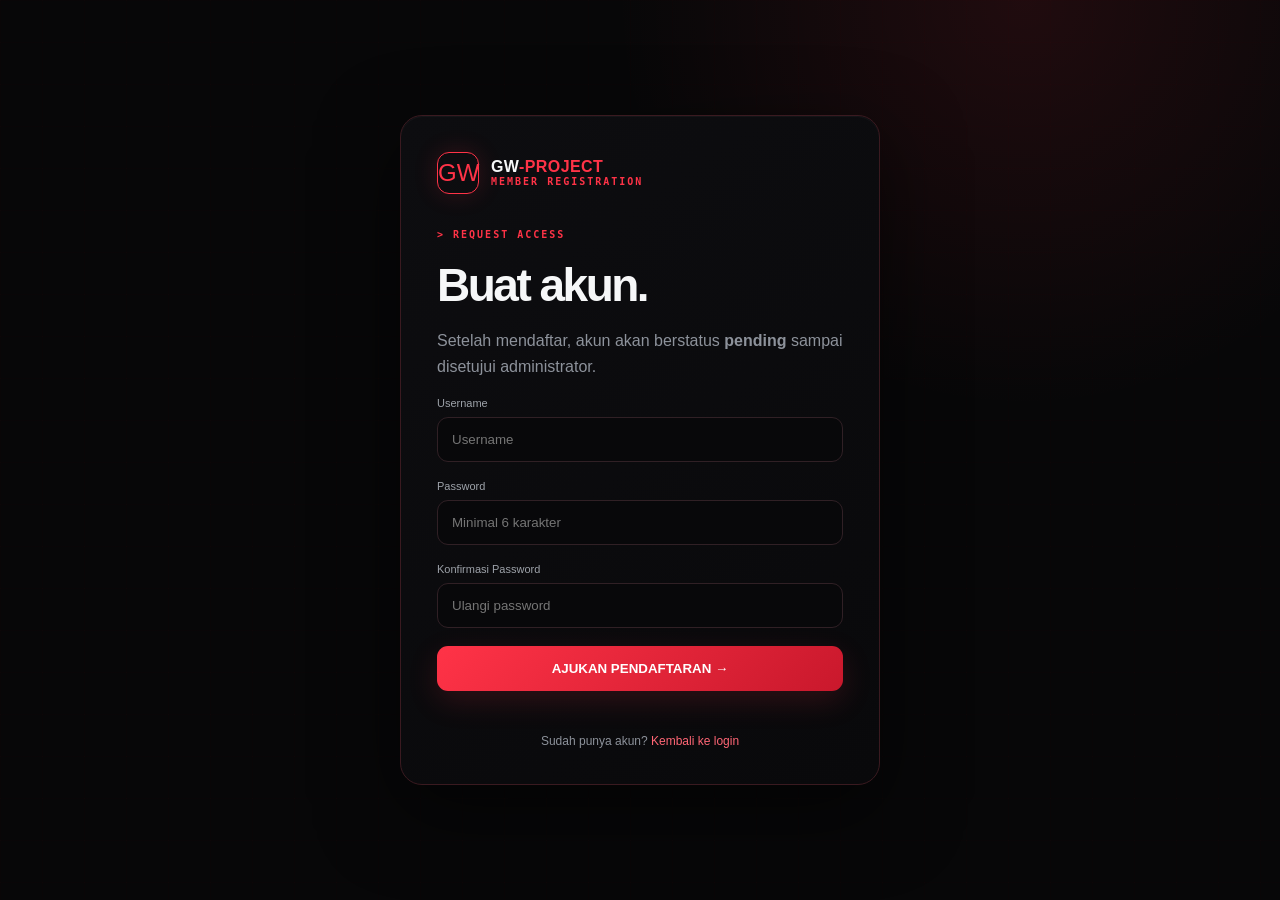
==== daftar.html @ 44c8bc37 "Add registration page with pending approval workflow" ====
<!doctype html><html lang="id"><head><meta charset="utf-8"><meta name="viewport" content="width=device-width,initial-scale=1"><title>GW-PROJECT — Daftar</title><link rel="stylesheet" href="style.css"></head><body class="login-page"><div class="grid"></div><main class="login-card"><div class="brand"><div class="brand-icon">GW</div><div><div class="brand-name">GW<span>-PROJECT</span></div><div class="brand-sub">MEMBER REGISTRATION</div></div></div><div class="eyebrow">&gt; REQUEST ACCESS</div><h1>Buat akun.</h1><p>Setelah mendaftar, akun akan berstatus <b>pending</b> sampai disetujui administrator.</p><form id="registerForm"><label>Username<input id="username" required minlength="3" maxlength="30" placeholder="Username"></label><label>Password<input id="password" type="password" required minlength="6" placeholder="Minimal 6 karakter"></label><label>Konfirmasi Password<input id="confirm" type="password" required minlength="6" placeholder="Ulangi password"></label><button class="login-btn">AJUKAN PENDAFTARAN →</button><div id="msg" class="error"></div></form><div class="auth-link">Sudah punya akun? <a href="login.html">Kembali ke login</a></div></main><script>document.getElementById('registerForm').addEventListener('submit',e=>{e.preventDefault();const username=document.getElementById('username').value.trim();const password=document.getElementById('password').value;const confirm=document.getElementById('confirm').value;const msg=document.getElementById('msg');let users=JSON.parse(localStorage.getItem('gw_users')||'[]');if(password!==confirm){msg.textContent='Konfirmasi password tidak cocok.';return}if(users.some(x=>x.username.toLowerCase()===username.toLowerCase())||username.toLowerCase()==='admin'){msg.textContent='Username sudah digunakan.';return}users.push({username,password,status:'pending',createdAt:new Date().toISOString()});localStorage.setItem('gw_users',JSON.stringify(users));alert('Pendaftaran berhasil. Tunggu persetujuan admin.');location.href='login.html'});</script></body></html>
---- style.css ----
:root{--bg:#070708;--panel:#0e0e11;--panel2:#141419;--line:#2b171b;--red:#ff3347;--red2:#ff6675;--text:#f6f7f8;--muted:#8d929b;--success:#35d07f;--shadow:0 25px 80px rgba(0,0,0,.55)}*{box-sizing:border-box}html{scroll-behavior:smooth}body{margin:0;background:radial-gradient(circle at 80% 0%,rgba(255,51,71,.10),transparent 30%),var(--bg);color:var(--text);font-family:Inter,Arial,sans-serif;min-height:100vh}.grid{position:fixed;inset:0;opacity:.12;pointer-events:none;background-image:linear-gradient(rgba(255,51,71,.10) 1px,transparent 1px),linear-gradient(90deg,rgba(255,51,71,.10) 1px,transparent 1px);background-size:42px 42px}.brand{display:flex;align-items:center;gap:12px}.brand-icon{width:42px;height:42px;border:1px solid var(--red);border-radius:12px;display:grid;place-items:center;color:var(--red);font-size:24px;box-shadow:0 0 24px rgba(255,51,71,.16)}.brand-name{font-weight:900;letter-spacing:.4px}.brand-name span{color:var(--red)}.brand-sub,.eyebrow{font:700 10px monospace;letter-spacing:2px;color:var(--red)}.eyebrow{margin-top:35px}.login-page{min-height:100vh;display:grid;place-items:center;padding:24px}.login-card{position:relative;width:min(480px,100%);padding:36px;border:1px solid #3a1a20;background:linear-gradient(145deg,#0d0d10,#09090b);border-radius:22px;box-shadow:var(--shadow)}.login-card:before{content:"";position:absolute;inset:0;border-radius:22px;pointer-events:none;box-shadow:inset 0 1px rgba(255,255,255,.03)}.login-card h1{font-size:46px;letter-spacing:-2.5px;margin:18px 0 8px}.login-card p{color:var(--muted);line-height:1.6}.login-card label{display:block;color:#9ea3aa;font-size:11px;margin:18px 0}.login-card input{display:block;width:100%;margin-top:8px;padding:14px;border:1px solid #302025;background:#08080a;color:#fff;border-radius:11px;outline:none}.login-card input:focus{border-color:var(--red);box-shadow:0 0 0 3px rgba(255,51,71,.08)}.login-btn,.primary-btn{width:100%;padding:15px;border:0;border-radius:11px;background:linear-gradient(135deg,var(--red),#c9182c);color:#fff;font-weight:900;cursor:pointer;box-shadow:0 10px 30px rgba(255,51,71,.15)}.secondary-btn{display:inline-block;padding:12px 16px;border:1px solid var(--line);border-radius:10px;color:#dfe2e5;text-decoration:none;background:#101014}.error{color:#ff7885;font-size:11px;margin-top:10px;min-height:15px}.demo{margin-top:20px;padding:12px;border:1px solid #302025;color:#737982;font:10px/1.6 monospace}.demo b{color:#cbd0d6}.auth-link{margin-top:18px;text-align:center;font-size:12px;color:var(--muted)}.auth-link a{color:var(--red2);text-decoration:none}.topbar{padding:17px 5%;border-bottom:1px solid var(--line);display:flex;justify-content:space-between;align-items:center;background:rgba(7,7,8,.82);backdrop-filter:blur(14px);position:sticky;top:0;z-index:20}.nav{display:flex;align-items:center;gap:18px}.nav a{color:#aeb3ba;text-decoration:none;font-size:13px}.nav a.active,.nav a:hover{color:var(--red)}.logout{background:none;border:1px solid var(--line);color:#b7bcc3;padding:9px 13px;border-radius:9px;cursor:pointer}.wrap{max-width:1180px;margin:auto;padding:55px 24px}.hero-title{font-size:clamp(45px,7vw,78px);letter-spacing:-4px;line-height:.98;margin:18px 0}.accent{color:var(--red)}.muted{color:var(--muted);line-height:1.7}.stats{display:grid;grid-template-columns:repeat(3,1fr);gap:14px;margin-top:38px}.stat,.card,.tool-card,.admin-card{border:1px solid var(--line);background:linear-gradient(145deg,#101014,#0b0b0e);border-radius:16px;padding:22px}.stat small,.card small,.tool-card b{font:700 10px monospace;color:var(--red)}.stat strong{display:block;font-size:28px;margin-top:10px}.cards,.tool-grid,.admin-grid{display:grid;grid-template-columns:repeat(3,1fr);gap:15px;margin-top:16px}.card{display:block;color:inherit;text-decoration:none}.card:hover,.tool-card:hover,.admin-card:hover{border-color:#633039;transform:translateY(-2px)}.card p,.tool-card p,.admin-card p{font-size:12px;color:var(--muted);line-height:1.6}.tool-card{display:block;text-decoration:none;color:inherit;min-height:175px;transition:.2s}.tool-card span{font:700 10px monospace;color:var(--red)}.disabled{opacity:.48}.admin-badge{display:inline-block;padding:5px 8px;border:1px solid #54242b;color:var(--red2);border-radius:999px;font:700 9px monospace}.table-wrap{overflow:auto;border:1px solid var(--line);border-radius:14px;margin-top:25px}.table{width:100%;border-collapse:collapse;min-width:650px}.table th,.table td{padding:14px;text-align:left;border-bottom:1px solid var(--line);font-size:12px}.table th{color:#a8adb5;font:700 10px monospace}.status-pending{color:#ffc857}.status-approved{color:var(--success)}.action-btn{border:1px solid #54242b;background:#170c0f;color:#ff8792;border-radius:8px;padding:7px 10px;cursor:pointer}.action-btn:hover{background:#281014}.empty{padding:35px;text-align:center;color:var(--muted)}@media(max-width:800px){.stats,.cards,.tool-grid,.admin-grid{grid-template-columns:1fr}.nav a{display:none}.topbar{padding:15px 20px}.wrap{padding:40px 18px}.login-card{padding:25px}.login-card h1{font-size:39px}}
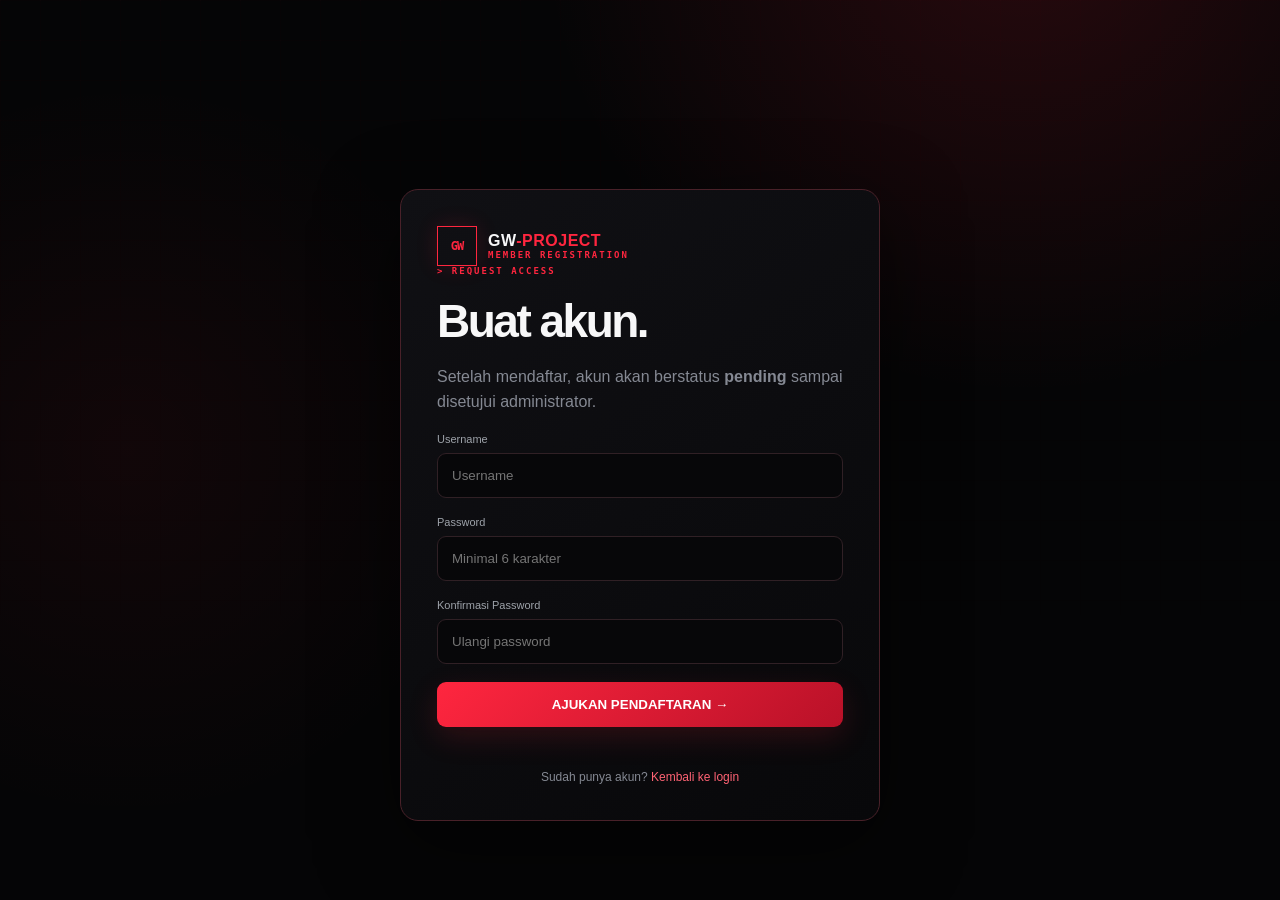
==== commit 83214fb3: "Fix CSS loading on registration page" ====
--- a/daftar.html
+++ b/daftar.html
@@ -1 +1 @@
-<!doctype html><html lang="id"><head><meta charset="utf-8"><meta name="viewport" content="width=device-width,initial-scale=1"><title>GW-PROJECT — Daftar</title><link rel="stylesheet" href="style.css"></head><body class="login-page"><div class="grid"></div><main class="login-card"><div class="brand"><div class="brand-icon">GW</div><div><div class="brand-name">GW<span>-PROJECT</span></div><div class="brand-sub">MEMBER REGISTRATION</div></div></div><div class="eyebrow">&gt; REQUEST ACCESS</div><h1>Buat akun.</h1><p>Setelah mendaftar, akun akan berstatus <b>pending</b> sampai disetujui administrator.</p><form id="registerForm"><label>Username<input id="username" required minlength="3" maxlength="30" placeholder="Username"></label><label>Password<input id="password" type="password" required minlength="6" placeholder="Minimal 6 karakter"></label><label>Konfirmasi Password<input id="confirm" type="password" required minlength="6" placeholder="Ulangi password"></label><button class="login-btn">AJUKAN PENDAFTARAN →</button><div id="msg" class="error"></div></form><div class="auth-link">Sudah punya akun? <a href="login.html">Kembali ke login</a></div></main><script>document.getElementById('registerForm').addEventListener('submit',e=>{e.preventDefault();const username=document.getElementById('username').value.trim();const password=document.getElementById('password').value;const confirm=document.getElementById('confirm').value;const msg=document.getElementById('msg');let users=JSON.parse(localStorage.getItem('gw_users')||'[]');if(password!==confirm){msg.textContent='Konfirmasi password tidak cocok.';return}if(users.some(x=>x.username.toLowerCase()===username.toLowerCase())||username.toLowerCase()==='admin'){msg.textContent='Username sudah digunakan.';return}users.push({username,password,status:'pending',createdAt:new Date().toISOString()});localStorage.setItem('gw_users',JSON.stringify(users));alert('Pendaftaran berhasil. Tunggu persetujuan admin.');location.href='login.html'});</script></body></html>+<!doctype html><html lang="id"><head><meta charset="utf-8"><meta name="viewport" content="width=device-width,initial-scale=1"><title>GW-PROJECT — Daftar</title><link rel="stylesheet" href="style.css"><script>fetch('style.css',{cache:'no-store'}).then(r=>r.text()).then(css=>{const s=document.createElement('style');s.textContent=css;document.head.appendChild(s)}).catch(()=>{});</script></head><body class="login-page"><div class="grid"></div><main class="login-card"><div class="brand"><div class="brand-icon">GW</div><div><div class="brand-name">GW<span>-PROJECT</span></div><div class="brand-sub">MEMBER REGISTRATION</div></div></div><div class="eyebrow">&gt; REQUEST ACCESS</div><h1>Buat akun.</h1><p>Setelah mendaftar, akun akan berstatus <b>pending</b> sampai disetujui administrator.</p><form id="registerForm"><label>Username<input id="username" required minlength="3" maxlength="30" placeholder="Username"></label><label>Password<input id="password" type="password" required minlength="6" placeholder="Minimal 6 karakter"></label><label>Konfirmasi Password<input id="confirm" type="password" required minlength="6" placeholder="Ulangi password"></label><button class="login-btn">AJUKAN PENDAFTARAN →</button><div id="msg" class="error"></div></form><div class="auth-link">Sudah punya akun? <a href="login.html">Kembali ke login</a></div></main><script>document.getElementById('registerForm').addEventListener('submit',e=>{e.preventDefault();const username=document.getElementById('username').value.trim();const password=document.getElementById('password').value;const confirm=document.getElementById('confirm').value;const msg=document.getElementById('msg');let users=JSON.parse(localStorage.getItem('gw_users')||'[]');if(password!==confirm){msg.textContent='Konfirmasi password tidak cocok.';return}if(users.some(x=>x.username.toLowerCase()===username.toLowerCase())||username.toLowerCase()==='admin'){msg.textContent='Username sudah digunakan.';return}users.push({username,password,status:'pending',createdAt:new Date().toISOString()});localStorage.setItem('gw_users',JSON.stringify(users));alert('Pendaftaran berhasil. Tunggu persetujuan admin.');location.href='login.html'});</script></body></html>
--- a/style.css
+++ b/style.css
@@ -1 +1 @@
-:root{--bg:#070708;--panel:#0e0e11;--panel2:#141419;--line:#2b171b;--red:#ff3347;--red2:#ff6675;--text:#f6f7f8;--muted:#8d929b;--success:#35d07f;--shadow:0 25px 80px rgba(0,0,0,.55)}*{box-sizing:border-box}html{scroll-behavior:smooth}body{margin:0;background:radial-gradient(circle at 80% 0%,rgba(255,51,71,.10),transparent 30%),var(--bg);color:var(--text);font-family:Inter,Arial,sans-serif;min-height:100vh}.grid{position:fixed;inset:0;opacity:.12;pointer-events:none;background-image:linear-gradient(rgba(255,51,71,.10) 1px,transparent 1px),linear-gradient(90deg,rgba(255,51,71,.10) 1px,transparent 1px);background-size:42px 42px}.brand{display:flex;align-items:center;gap:12px}.brand-icon{width:42px;height:42px;border:1px solid var(--red);border-radius:12px;display:grid;place-items:center;color:var(--red);font-size:24px;box-shadow:0 0 24px rgba(255,51,71,.16)}.brand-name{font-weight:900;letter-spacing:.4px}.brand-name span{color:var(--red)}.brand-sub,.eyebrow{font:700 10px monospace;letter-spacing:2px;color:var(--red)}.eyebrow{margin-top:35px}.login-page{min-height:100vh;display:grid;place-items:center;padding:24px}.login-card{position:relative;width:min(480px,100%);padding:36px;border:1px solid #3a1a20;background:linear-gradient(145deg,#0d0d10,#09090b);border-radius:22px;box-shadow:var(--shadow)}.login-card:before{content:"";position:absolute;inset:0;border-radius:22px;pointer-events:none;box-shadow:inset 0 1px rgba(255,255,255,.03)}.login-card h1{font-size:46px;letter-spacing:-2.5px;margin:18px 0 8px}.login-card p{color:var(--muted);line-height:1.6}.login-card label{display:block;color:#9ea3aa;font-size:11px;margin:18px 0}.login-card input{display:block;width:100%;margin-top:8px;padding:14px;border:1px solid #302025;background:#08080a;color:#fff;border-radius:11px;outline:none}.login-card input:focus{border-color:var(--red);box-shadow:0 0 0 3px rgba(255,51,71,.08)}.login-btn,.primary-btn{width:100%;padding:15px;border:0;border-radius:11px;background:linear-gradient(135deg,var(--red),#c9182c);color:#fff;font-weight:900;cursor:pointer;box-shadow:0 10px 30px rgba(255,51,71,.15)}.secondary-btn{display:inline-block;padding:12px 16px;border:1px solid var(--line);border-radius:10px;color:#dfe2e5;text-decoration:none;background:#101014}.error{color:#ff7885;font-size:11px;margin-top:10px;min-height:15px}.demo{margin-top:20px;padding:12px;border:1px solid #302025;color:#737982;font:10px/1.6 monospace}.demo b{color:#cbd0d6}.auth-link{margin-top:18px;text-align:center;font-size:12px;color:var(--muted)}.auth-link a{color:var(--red2);text-decoration:none}.topbar{padding:17px 5%;border-bottom:1px solid var(--line);display:flex;justify-content:space-between;align-items:center;background:rgba(7,7,8,.82);backdrop-filter:blur(14px);position:sticky;top:0;z-index:20}.nav{display:flex;align-items:center;gap:18px}.nav a{color:#aeb3ba;text-decoration:none;font-size:13px}.nav a.active,.nav a:hover{color:var(--red)}.logout{background:none;border:1px solid var(--line);color:#b7bcc3;padding:9px 13px;border-radius:9px;cursor:pointer}.wrap{max-width:1180px;margin:auto;padding:55px 24px}.hero-title{font-size:clamp(45px,7vw,78px);letter-spacing:-4px;line-height:.98;margin:18px 0}.accent{color:var(--red)}.muted{color:var(--muted);line-height:1.7}.stats{display:grid;grid-template-columns:repeat(3,1fr);gap:14px;margin-top:38px}.stat,.card,.tool-card,.admin-card{border:1px solid var(--line);background:linear-gradient(145deg,#101014,#0b0b0e);border-radius:16px;padding:22px}.stat small,.card small,.tool-card b{font:700 10px monospace;color:var(--red)}.stat strong{display:block;font-size:28px;margin-top:10px}.cards,.tool-grid,.admin-grid{display:grid;grid-template-columns:repeat(3,1fr);gap:15px;margin-top:16px}.card{display:block;color:inherit;text-decoration:none}.card:hover,.tool-card:hover,.admin-card:hover{border-color:#633039;transform:translateY(-2px)}.card p,.tool-card p,.admin-card p{font-size:12px;color:var(--muted);line-height:1.6}.tool-card{display:block;text-decoration:none;color:inherit;min-height:175px;transition:.2s}.tool-card span{font:700 10px monospace;color:var(--red)}.disabled{opacity:.48}.admin-badge{display:inline-block;padding:5px 8px;border:1px solid #54242b;color:var(--red2);border-radius:999px;font:700 9px monospace}.table-wrap{overflow:auto;border:1px solid var(--line);border-radius:14px;margin-top:25px}.table{width:100%;border-collapse:collapse;min-width:650px}.table th,.table td{padding:14px;text-align:left;border-bottom:1px solid var(--line);font-size:12px}.table th{color:#a8adb5;font:700 10px monospace}.status-pending{color:#ffc857}.status-approved{color:var(--success)}.action-btn{border:1px solid #54242b;background:#170c0f;color:#ff8792;border-radius:8px;padding:7px 10px;cursor:pointer}.action-btn:hover{background:#281014}.empty{padding:35px;text-align:center;color:var(--muted)}@media(max-width:800px){.stats,.cards,.tool-grid,.admin-grid{grid-template-columns:1fr}.nav a{display:none}.topbar{padding:15px 20px}.wrap{padding:40px 18px}.login-card{padding:25px}.login-card h1{font-size:39px}}+:root{--bg:#050506;--panel:#0b0b0e;--panel2:#111116;--panel3:#17171d;--line:#2b171c;--line2:#492129;--red:#ff263f;--red2:#ff6374;--red3:#8f1424;--text:#f7f7f8;--muted:#858993;--dim:#5c6069;--green:#40df88;--amber:#ffbd4a;--shadow:0 24px 80px rgba(0,0,0,.52)}*{box-sizing:border-box}html{scroll-behavior:smooth}body{margin:0;background:radial-gradient(circle at 80% -10%,rgba(255,38,63,.14),transparent 34%),radial-gradient(circle at 10% 50%,rgba(255,38,63,.05),transparent 30%),var(--bg);color:var(--text);font-family:Inter,Arial,sans-serif;min-height:100vh}body:before{content:"";position:fixed;inset:0;pointer-events:none;opacity:.12;background-image:linear-gradient(rgba(255,38,63,.12) 1px,transparent 1px),linear-gradient(90deg,rgba(255,38,63,.12) 1px,transparent 1px);background-size:40px 40px;mask-image:linear-gradient(to bottom,#000,transparent 90%)}a{color:inherit}.brand{display:flex;align-items:center;gap:11px}.brand-icon{width:40px;height:40px;border:1px solid var(--red);display:grid;place-items:center;color:var(--red);font:900 12px monospace;letter-spacing:-1px;box-shadow:0 0 22px rgba(255,38,63,.14)}.brand-name{font-weight:900;letter-spacing:.5px}.brand-name span{color:var(--red)}.brand-sub,.eyebrow{font:700 9px monospace;letter-spacing:2px;color:var(--red)}.eyebrow{margin-bottom:10px}.muted{color:var(--muted);line-height:1.7}.accent{color:var(--red)}.login-page{min-height:100vh;display:grid;place-items:center;padding:24px}.login-card{position:relative;width:min(480px,100%);padding:36px;border:1px solid var(--line2);background:linear-gradient(145deg,#101014,#08080a);border-radius:18px;box-shadow:var(--shadow)}.login-card h1{font-size:46px;letter-spacing:-2.5px;margin:18px 0 8px}.login-card p{color:var(--muted);line-height:1.6}.login-card label{display:block;color:#9ea3aa;font-size:11px;margin:18px 0}.login-card input{display:block;width:100%;margin-top:8px;padding:14px;border:1px solid #302025;background:#070709;color:#fff;border-radius:9px;outline:none}.login-card input:focus{border-color:var(--red);box-shadow:0 0 0 3px rgba(255,38,63,.08)}.login-btn,.primary-btn{width:100%;padding:15px;border:0;border-radius:9px;background:linear-gradient(135deg,var(--red),#b91128);color:#fff;font-weight:900;cursor:pointer;box-shadow:0 10px 30px rgba(255,38,63,.15)}.secondary-btn{display:inline-flex;padding:11px 14px;border:1px solid var(--line2);border-radius:8px;color:#e4e5e8;text-decoration:none;background:#111116}.error{color:#ff7885;font-size:11px;margin-top:10px;min-height:15px}.demo{margin-top:20px;padding:12px;border:1px solid #302025;color:#737982;font:10px/1.6 monospace}.demo b{color:#cbd0d6}.auth-link{margin-top:18px;text-align:center;font-size:12px;color:var(--muted)}.auth-link a{color:var(--red2);text-decoration:none}.topbar{padding:14px 4%;border-bottom:1px solid var(--line);display:flex;justify-content:space-between;align-items:center;background:rgba(5,5,6,.86);backdrop-filter:blur(16px);position:sticky;top:0;z-index:20}.nav{display:flex;align-items:center;gap:20px}.nav a{color:#969aa3;text-decoration:none;font:600 11px monospace;letter-spacing:.5px}.nav a.active,.nav a:hover{color:var(--red)}.logout{background:none;border:1px solid var(--line2);color:#b7bbc2;padding:8px 12px;border-radius:7px;cursor:pointer;font:600 11px monospace}.wrap{max-width:1250px;margin:auto;padding:34px 24px 70px}.hero-title{font-size:clamp(42px,6vw,72px);letter-spacing:-4px;line-height:.94;margin:8px 0 12px}.command-layout{display:grid;grid-template-columns:1.7fr .8fr;gap:16px;margin-top:24px}.panel,.stat,.card,.tool-card,.admin-card{border:1px solid var(--line);background:linear-gradient(145deg,rgba(17,17,22,.96),rgba(8,8,10,.96));border-radius:12px;box-shadow:0 12px 45px rgba(0,0,0,.2)}.panel{padding:18px}.panel-head{display:flex;justify-content:space-between;align-items:center;gap:15px;border-bottom:1px solid var(--line);padding-bottom:13px}.panel-title{font:800 10px monospace;letter-spacing:1.5px}.live{display:inline-flex;align-items:center;gap:6px;color:var(--green);font:700 9px monospace}.live:before{content:"";width:6px;height:6px;background:var(--green);border-radius:50%;box-shadow:0 0 10px var(--green)}.searchbar{display:flex;gap:9px;margin-top:16px}.searchbar input{flex:1;min-width:0;background:#070709;border:1px solid var(--line2);border-radius:8px;color:#fff;padding:13px 14px;outline:none}.searchbar input:focus{border-color:var(--red)}.searchbar button{border:0;background:var(--red);color:#fff;font-weight:900;border-radius:8px;padding:0 17px;cursor:pointer}.quick-grid{display:grid;grid-template-columns:repeat(3,1fr);gap:9px;margin-top:12px}.quick{padding:13px;border:1px solid var(--line);background:#0a0a0d;border-radius:8px;text-decoration:none;transition:.18s}.quick:hover{border-color:var(--red);transform:translateY(-2px);box-shadow:0 0 22px rgba(255,38,63,.08)}.quick .num{color:var(--red);font:700 9px monospace}.quick h3{font-size:13px;margin:9px 0 4px}.quick p{font-size:10px;color:var(--muted);margin:0}.signal{height:185px;display:grid;place-items:center;position:relative;overflow:hidden}.radar{width:145px;height:145px;border:1px solid #54242b;border-radius:50%;position:relative;background:radial-gradient(circle,rgba(255,38,63,.11),transparent 62%)}.radar:before,.radar:after{content:"";position:absolute;inset:14%;border:1px solid #32191e;border-radius:50%}.radar:after{inset:34%}.sweep{position:absolute;width:50%;height:1px;left:50%;top:50%;transform-origin:left center;background:linear-gradient(90deg,var(--red),transparent);box-shadow:0 0 10px var(--red);animation:sweep 3.5s linear infinite}@keyframes sweep{to{transform:rotate(360deg)}}.radar-dot{position:absolute;width:6px;height:6px;border-radius:50%;background:var(--red);box-shadow:0 0 12px var(--red);top:35%;left:62%}.stats{display:grid;grid-template-columns:repeat(4,1fr);gap:10px;margin-top:16px}.stat{padding:15px}.stat small,.card small,.tool-card b{font:700 9px monospace;color:var(--red)}.stat strong{display:block;font-size:22px;margin-top:7px}.cards,.tool-grid,.admin-grid{display:grid;grid-template-columns:repeat(3,1fr);gap:12px;margin-top:14px}.card{display:block;padding:18px;color:inherit;text-decoration:none}.card h2,.tool-card h2{font-size:18px;margin:10px 0 5px}.card p,.tool-card p,.admin-card p{font-size:11px;color:var(--muted);line-height:1.6}.card:hover,.tool-card:hover,.admin-card:hover{border-color:var(--line2);transform:translateY(-2px)}.tool-card{display:block;text-decoration:none;color:inherit;min-height:175px;padding:19px;transition:.18s}.tool-card span{font:700 9px monospace;color:var(--red)}.disabled{opacity:.45}.admin-badge{display:inline-block;padding:5px 8px;border:1px solid #54242b;color:var(--red2);border-radius:999px;font:700 9px monospace}.table-wrap{overflow:auto;border:1px solid var(--line);border-radius:12px;margin-top:20px}.table{width:100%;border-collapse:collapse;min-width:650px}.table th,.table td{padding:13px;text-align:left;border-bottom:1px solid var(--line);font-size:11px}.table th{color:#a8adb5;font:700 9px monospace}.status-pending{color:var(--amber)}.status-approved{color:var(--green)}.action-btn{border:1px solid #54242b;background:#170c0f;color:#ff8792;border-radius:7px;padding:7px 10px;cursor:pointer}.action-btn:hover{background:#281014}.empty{padding:35px;text-align:center;color:var(--muted)}@media(max-width:900px){.command-layout{grid-template-columns:1fr}.stats{grid-template-columns:repeat(2,1fr)}}@media(max-width:700px){.quick-grid,.cards,.tool-grid,.admin-grid{grid-template-columns:1fr}.stats{grid-template-columns:1fr 1fr}.nav a{display:none}.topbar{padding:13px 18px}.wrap{padding:28px 15px 55px}.login-card{padding:25px}.login-card h1{font-size:39px}.searchbar{flex-direction:column}.searchbar button{height:45px}.signal{min-height:150px}}
